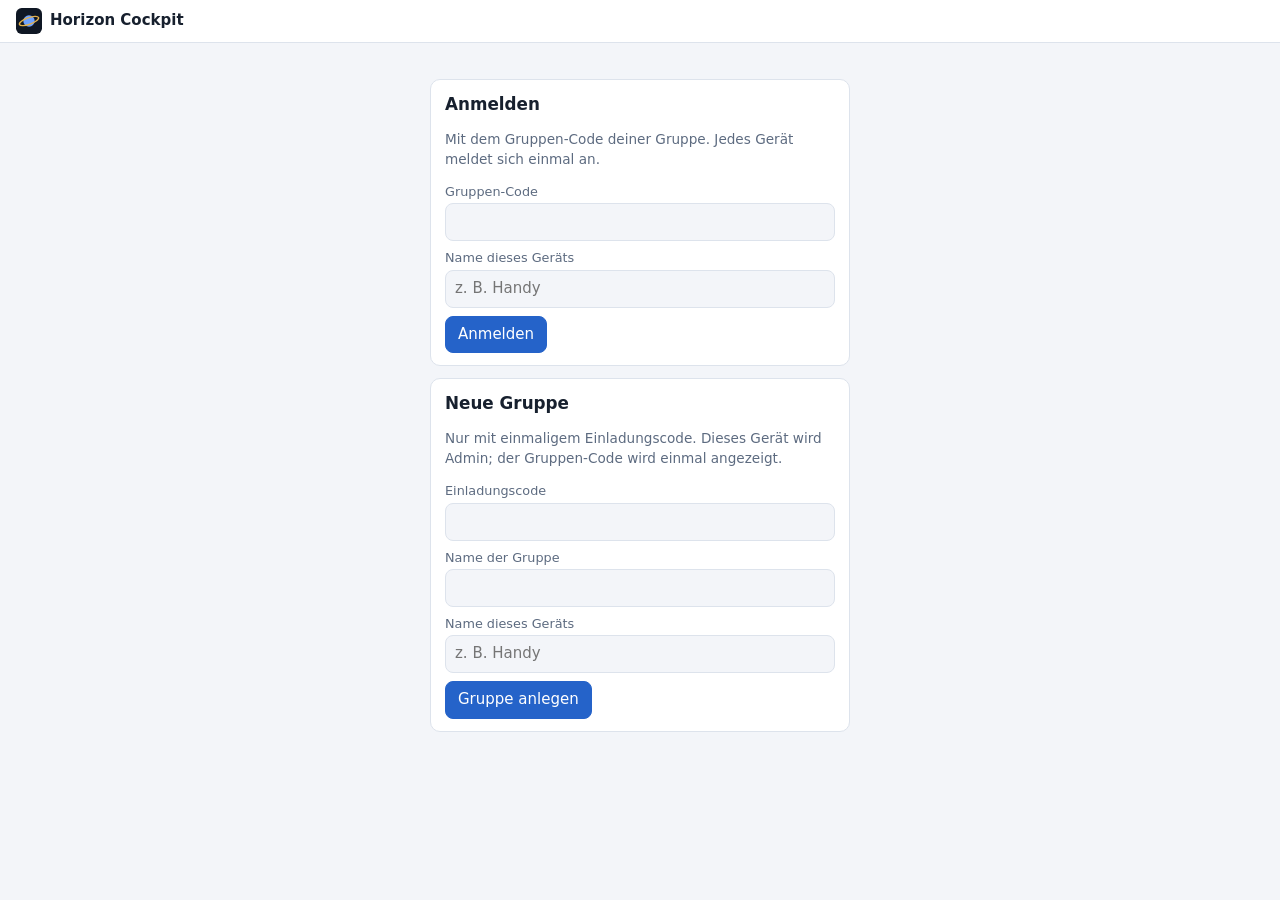
==== index.html @ 69ffb35e "Cockpit-Update 2026-10-17 18:53 Quelle: criticaluser77776/Horizon@0f439475f82b4b3315b33e3af6f933cb89" ====
<!doctype html>
<html lang="de">
<head>
<meta charset="utf-8">
<meta name="viewport" content="width=device-width, initial-scale=1, viewport-fit=cover">
<title>Horizon Cockpit</title>
<meta name="theme-color" content="#0f1724">
<link rel="manifest" href="manifest.webmanifest">
<link rel="icon" href="icons/icon.svg" type="image/svg+xml">
<link rel="apple-touch-icon" href="icons/icon-192.png">
<link rel="stylesheet" href="style.css">
</head>
<body>
<header class="top">
  <div class="brand"><img src="icons/icon.svg" alt="" width="26" height="26"><span>Horizon Cockpit</span></div>
  <div class="acc" id="acc"></div>
</header>
<nav class="tabs" id="tabs" hidden>
  <a href="#/lage" data-tab="lage"><span class="ic">◉</span>Lage</a>
  <a href="#/galaxie" data-tab="galaxie"><span class="ic">☉</span>Galaxie</a>
  <a href="#/ereignisse" data-tab="ereignisse"><span class="ic">⚑</span>Ereignisse<b class="badge" id="evBadge" hidden></b></a>
  <a href="#/plaene" data-tab="plaene"><span class="ic">▤</span>Pläne</a>
  <a href="#/claude" data-tab="claude"><span class="ic">✉</span>Claude</a>
  <a href="#/wissen" data-tab="wissen"><span class="ic">✦</span>Kompendium</a>
  <a href="#/mehr" data-tab="mehr"><span class="ic">≡</span>Mehr</a>
</nav>
<main id="view"><p class="muted pad">Lädt …</p></main>
<div class="toast" id="toast" hidden></div>
<script src="config.js"></script>
<script src="cloud.js"></script>
<script src="common.js"></script>
<script src="kompendium.js"></script>
<script src="werft.js"></script>
<script src="planetwerte.js"></script>
<script src="app.js"></script>
</body>
</html>
---- style.css ----
:root {
  --bg: #f3f5f9; --panel: #ffffff; --line: #dde3ec; --text: #17202e; --muted: #5d6b80;
  --accent: #2563c9; --accent-2: #e9f0fc; --ok: #1f8a4c; --warn: #b7791f; --bad: #c0392b;
  --hoch: #c0392b; --mittel: #b7791f; --niedrig: #5d6b80;
  --radius: 10px; --gap: 12px; --tabs-h: 58px;
  color-scheme: light;
}
@media (prefers-color-scheme: dark) {
  :root:not([data-theme="light"]) {
    --bg: #0b111b; --panel: #131c2b; --line: #23304a; --text: #e4eaf4; --muted: #8d9ab0;
    --accent: #6ea2ff; --accent-2: #18253d; --ok: #4cc77f; --warn: #e3b04b; --bad: #ff6b5e;
    --hoch: #ff6b5e; --mittel: #e3b04b; --niedrig: #8d9ab0;
    color-scheme: dark;
  }
}
:root[data-theme="dark"] {
  --bg: #0b111b; --panel: #131c2b; --line: #23304a; --text: #e4eaf4; --muted: #8d9ab0;
  --accent: #6ea2ff; --accent-2: #18253d; --ok: #4cc77f; --warn: #e3b04b; --bad: #ff6b5e;
  --hoch: #ff6b5e; --mittel: #e3b04b; --niedrig: #8d9ab0;
  color-scheme: dark;
}

* { box-sizing: border-box; }
[hidden] { display: none !important; }
html, body { margin: 0; overflow-x: clip; }
body {
  background: var(--bg); color: var(--text);
  font: 15px/1.45 system-ui, -apple-system, "Segoe UI", Roboto, sans-serif;
  padding-bottom: calc(var(--tabs-h) + env(safe-area-inset-bottom) + 8px);
}
a { color: var(--accent); }
h2 { font-size: 1.05rem; margin: 0 0 8px; }
h3 { font-size: .95rem; margin: 14px 0 6px; color: var(--muted); font-weight: 600; }
.muted { color: var(--muted); }
.pad { padding: 16px; }
.small { font-size: .85rem; }
.num { font-variant-numeric: tabular-nums; text-align: right; white-space: nowrap; }

header.top {
  position: sticky; top: 0; z-index: 5; display: flex; align-items: center; justify-content: space-between; gap: 8px;
  padding: calc(8px + env(safe-area-inset-top)) 16px 8px; background: var(--panel); border-bottom: 1px solid var(--line);
}
.brand { display: flex; align-items: center; gap: 8px; font-weight: 700; }
.acc { font-size: .85rem; color: var(--muted); text-align: right; min-width: 0; overflow: hidden; text-overflow: ellipsis; white-space: nowrap; }
.acc select { font: inherit; max-width: 46vw; }

nav.tabs {
  position: fixed; left: 0; right: 0; bottom: 0; z-index: 5; display: flex; height: calc(var(--tabs-h) + env(safe-area-inset-bottom));
  padding-bottom: env(safe-area-inset-bottom); background: var(--panel); border-top: 1px solid var(--line);
  /* seitlich verschiebbar (Nutzer 16.10.: es kommen weitere Reiter); Rand blendet aus, solange dort noch Reiter liegen */
  overflow-x: auto; overflow-y: hidden; scrollbar-width: none; overscroll-behavior-x: contain; gap: 6px; padding-inline: 6px;
  --fl: 0px; --fr: 0px;
  -webkit-mask-image: linear-gradient(to right, transparent, #000 var(--fl), #000 calc(100% - var(--fr)), transparent);
  mask-image: linear-gradient(to right, transparent, #000 var(--fl), #000 calc(100% - var(--fr)), transparent);
}
nav.tabs::-webkit-scrollbar { display: none; }
nav.tabs.more-l { --fl: 28px; }
nav.tabs.more-r { --fr: 28px; }
nav.tabs a {
  flex: 1 0 auto; min-width: 66px; padding: 0 10px; display: flex; flex-direction: column; align-items: center; justify-content: center; gap: 2px; position: relative;
  color: var(--muted); text-decoration: none; font-size: .72rem; white-space: nowrap;
}
nav.tabs a .ic { font-size: 1.15rem; line-height: 1; }
nav.tabs a.on { color: var(--accent); font-weight: 600; }
.badge { position: absolute; top: 6px; left: calc(50% + 8px); background: var(--hoch); color: #fff; border-radius: 9px;
  font-size: .65rem; padding: 0 5px; min-width: 16px; text-align: center; }
@media (min-width: 900px) {
  body { padding-bottom: 16px; }
  nav.tabs { position: sticky; top: 51px; bottom: auto; height: 44px; justify-content: safe center; border-top: 0; border-bottom: 1px solid var(--line); }
  nav.tabs a { flex: 0 0 auto; min-width: 0; flex-direction: row; padding: 0 18px; font-size: .9rem; gap: 6px; }
  .badge { position: static; }
}

main { max-width: 1100px; margin: 0 auto; padding: 12px 16px; }
main > * + * { margin-top: var(--gap); }
.grid { display: grid; gap: var(--gap); grid-template-columns: repeat(auto-fit, minmax(300px, 1fr)); }
.card { background: var(--panel); border: 1px solid var(--line); border-radius: var(--radius); padding: 12px 14px; min-width: 0; }
.card.warn { border-color: var(--warn); }
.row { display: flex; gap: 8px; align-items: center; flex-wrap: wrap; }
.row.between { justify-content: space-between; }
.stack > * + * { margin-top: var(--gap); }

table { width: 100%; border-collapse: collapse; }
th, td { padding: 5px 6px; border-bottom: 1px solid var(--line); text-align: left; vertical-align: top; }
th { font-weight: 600; color: var(--muted); font-size: .8rem; }
tr:last-child td { border-bottom: 0; }
.scroll { overflow-x: auto; }

.tag { display: inline-block; border-radius: 6px; padding: 0 6px; font-size: .75rem; border: 1px solid var(--line); color: var(--muted); white-space: nowrap; }
.tag.hoch { color: var(--hoch); border-color: var(--hoch); }
.tag.mittel { color: var(--mittel); border-color: var(--mittel); }
.tag.ok, .tag.freigegeben, .tag.erledigt { color: var(--ok); border-color: var(--ok); }
.tag.aktiv { color: var(--accent); border-color: var(--accent); }
.tag.abgebrochen, .tag.verworfen { color: var(--muted); }
.bar { height: 6px; border-radius: 3px; background: var(--line); overflow: hidden; margin-top: 3px; }
.bar > i { display: block; height: 100%; background: var(--accent); }
.stage { display: inline-flex; gap: 2px; }
.stage i { width: 10px; height: 10px; border-radius: 2px; background: var(--line); }
.stage i.on { background: var(--ok); }

button, .btn {
  font: inherit; border: 1px solid var(--line); background: var(--panel); color: var(--text); border-radius: 8px; padding: 7px 12px; cursor: pointer;
}
button.primary { background: var(--accent); border-color: var(--accent); color: #fff; }
button.danger { color: var(--bad); border-color: var(--bad); }
button:disabled { opacity: .5; cursor: default; }
button.link { border: 0; background: none; padding: 0; color: var(--accent); text-decoration: underline; }
input, select, textarea {
  font: inherit; color: var(--text); background: var(--bg); border: 1px solid var(--line); border-radius: 8px; padding: 7px 9px; max-width: 100%;
}
label.f { display: block; margin: 8px 0; }
label.f span { display: block; font-size: .8rem; color: var(--muted); margin-bottom: 2px; }
label.f input, label.f select { width: 100%; }
.login { max-width: 420px; margin: 24px auto; }
.err { color: var(--bad); }
.list-item { padding: 8px 0; border-bottom: 1px solid var(--line); }
.list-item:last-child { border-bottom: 0; }
.ev.unseen { font-weight: 600; }
.ev { touch-action: pan-y; }
.ev.dismissed { opacity: .55; }
.evx { padding: 0 4px; }
tr.step td { padding-top: 2px; padding-bottom: 2px; }
.toast { position: fixed; left: 50%; transform: translateX(-50%); bottom: calc(var(--tabs-h) + 16px + env(safe-area-inset-bottom));
  background: var(--text); color: var(--bg); padding: 8px 14px; border-radius: 8px; z-index: 9; max-width: calc(100vw - 32px); }
.search { width: 100%; margin-bottom: 8px; }
.wlist { max-height: 70vh; overflow: auto; }
.wlist button { display: block; width: 100%; text-align: left; border: 0; border-bottom: 1px solid var(--line); border-radius: 0; background: none; padding: 7px 4px; }
.wlist button.on { background: var(--accent-2); }
@media (min-width: 900px) { .wissen { display: grid; grid-template-columns: 300px 1fr; gap: var(--gap); align-items: start; } }
/* Plan-Editor (F4) */
.row.wrap { gap: 6px; }
.edsteps { width: 100%; }
.edsteps td.acts { white-space: nowrap; text-align: right; width: 1%; padding-left: 2px; padding-right: 0; }
.edsteps td.acts button { padding: 2px 6px; margin-left: 1px; min-width: 0; }
.edsteps td.acts button.on { background: var(--accent-2); border-color: var(--accent); }
.edsteps tr.skip td { opacity: .5; text-decoration: line-through; }
.edsteps tr.skip td.acts { text-decoration: none; opacity: 1; }
.edsteps tr.bad td:first-child { color: var(--bad); font-weight: 600; }
.edsteps tr.halt td { color: var(--warn); font-weight: 600; border-top: 2px solid var(--warn); }
.ok { color: var(--ok); }
span.warn, p.warn { color: var(--warn); }
/* Kompendium (kompendium.js) */
.komp { --ore: #a8492a; --min: #17807f; --fuel: #a8720a; }
@media (prefers-color-scheme: dark) { :root:not([data-theme="light"]) .komp { --ore: #e58360; --min: #52c4c2; --fuel: #e6b444; } }
:root[data-theme="dark"] .komp { --ore: #e58360; --min: #52c4c2; --fuel: #e6b444; }
.komp > * + *, #kbody > * + * { margin-top: var(--gap); }
.komp .e { color: var(--ore); } .komp .m { color: var(--min); } .komp .t { color: var(--fuel); }
.kseg { display: flex; gap: 6px; flex-wrap: wrap; }
.kseg button, .komp button[aria-pressed] { padding: 5px 10px; font-size: .85rem; }
.kseg button[aria-pressed="true"], .komp button[aria-pressed="true"] { background: var(--accent-2); border-color: var(--accent); color: var(--accent); font-weight: 600; }
.ksub { overflow-x: auto; flex-wrap: nowrap; padding-bottom: 2px; }
.ksub button { white-space: nowrap; }
.kind { font-size: .68rem; font-weight: 600; text-transform: uppercase; letter-spacing: .05em; padding: 0 5px; border-radius: 4px; border: 1px solid var(--line); color: var(--muted); white-space: nowrap; }
.kind.r { color: var(--accent); border-color: var(--accent); }
.ktbl { font-size: .86rem; }
.ktbl input { padding: 3px 5px; }
.ktbl tr.kday td { background: var(--accent-2); font-weight: 600; font-size: .8rem; }
.ktbl tr.know td { border-top: 2px solid var(--accent); color: var(--accent); font-weight: 600; font-size: .8rem; }
.ktbl tr.kfac td { color: var(--muted); font-size: .82rem; }
.ktbl tr.kdone td { opacity: .5; }
.ktbl tr.ktier td { border-top: 2px solid var(--accent); }
.ktots { display: grid; grid-template-columns: repeat(auto-fit, minmax(140px, 1fr)); gap: 8px; margin-top: 8px; }
.ktot { border: 1px solid var(--line); border-radius: 8px; padding: 6px 10px; background: var(--bg); min-width: 0; }
.ktot span { display: block; font-size: .72rem; color: var(--muted); text-transform: uppercase; letter-spacing: .05em; }
.ktot b { font-size: 1.05rem; font-variant-numeric: tabular-nums; }
.kfacts { display: grid; gap: var(--gap); grid-template-columns: repeat(auto-fit, minmax(220px, 1fr)); }
.kfacts p { margin: 4px 0 0; }
.kmech { display: grid; gap: var(--gap); grid-template-columns: repeat(auto-fit, minmax(300px, 1fr)); }
@media (max-width: 420px) { .kmech { grid-template-columns: minmax(0, 1fr); } }
.kul { margin: 6px 0 0; padding-left: 1.2em; display: grid; gap: 6px; }
.kformula { font-family: ui-monospace, Consolas, monospace; font-size: .85rem; background: var(--bg); border: 1px solid var(--line); border-radius: 6px; padding: 6px 8px; margin: 6px 0; overflow-x: auto; white-space: nowrap; }
.kreq { display: grid; grid-template-columns: 6.5em minmax(0, 1fr); gap: 8px; padding: 6px 0; border-top: 1px solid var(--line); }
.kreq:first-of-type { border-top: 0; }
.kchips { display: flex; flex-wrap: wrap; gap: 6px; }
.kchip { display: inline-flex; gap: 5px; align-items: baseline; border: 1px solid var(--line); background: var(--bg); border-radius: 6px; padding: 2px 7px; font-size: .85rem; }
.kwissen .wlist h3 { margin: 10px 0 2px; }
@media (min-width: 900px) { .kwissen { display: grid; grid-template-columns: 300px minmax(0, 1fr); gap: var(--gap); align-items: start; } }
@media (max-width: 899px) { .kwissen .wlist { max-height: 38vh; } .kwissen #kd { margin-top: var(--gap); } }
#kd > * + * { margin-top: var(--gap); }
.kplanbar label.f { margin: 4px 0; }
.kplanbar select { max-width: 70vw; }
.kgantt { overflow-x: auto; border: 1px solid var(--line); border-radius: 6px; background: var(--bg); }
.kgantt svg { display: block; min-width: 720px; width: 100%; height: auto; }
.kgantt text { font: 11px ui-monospace, Consolas, monospace; fill: var(--muted); }
.kgantt .lane { font-weight: 600; fill: var(--text); }
.kgantt .grid { stroke: var(--line); }
.kgantt rect.b, .klegend i.b { fill: var(--min); background: var(--min); }
.kgantt rect.r, .klegend i.r { fill: var(--accent); background: var(--accent); }
.kgantt rect.s, .klegend i.s { fill: var(--fuel); background: var(--fuel); }
.klegend { display: flex; gap: 14px; flex-wrap: wrap; font-size: .82rem; color: var(--muted); margin: 6px 0; }
.klegend i { display: inline-block; width: 12px; height: 8px; border-radius: 2px; margin-right: 5px; vertical-align: middle; }
.kgantt rect.req, .klegend i.req { fill: var(--accent); background: var(--accent); }
.kgantt rect.opt, .klegend i.opt { fill: var(--min); background: var(--min); }
.pill { font-size: .68rem; font-weight: 600; text-transform: uppercase; letter-spacing: .05em; padding: 0 5px; border-radius: 4px; white-space: nowrap; }
.pill.req { background: var(--accent-2); color: var(--accent); }
.pill.opt { border: 1px solid var(--line); color: var(--min); }
/* Planabweichung (B4) */
svg.drift { width: 100%; max-width: 640px; height: auto; margin-top: 8px; font-size: 14px; }
svg.drift text { fill: var(--muted); }
svg.drift .g { stroke: var(--line); }
svg.drift .z { stroke: var(--muted); stroke-width: 1; }
svg.drift .lim { stroke: var(--bad); stroke-dasharray: 5 4; stroke-width: 1; }
svg.drift .ln { fill: none; stroke: var(--accent); stroke-width: 2; }
svg.drift .pt { fill: var(--accent); }
svg.drift .bad { fill: var(--bad); }
/* Nachrichten (B1) */
details.msg summary { cursor: pointer; color: var(--accent); }
.msgbody { white-space: pre-wrap; overflow-wrap: anywhere; margin: 4px 0; padding: 6px 8px; border-left: 3px solid var(--line); }
.ev code { overflow-wrap: anywhere; }

/* Planeten + Statistik Imperium (B2) */
.plchips { display: flex; gap: 8px; overflow-x: auto; padding-bottom: 4px; scroll-snap-type: x proximity; }
.plchip { display: flex; flex-direction: column; align-items: flex-start; gap: 1px; text-align: left; min-width: 180px; flex: 0 0 auto;
  scroll-snap-align: start; line-height: 1.3; padding: 6px 10px; }
.plchip.on { border-color: var(--accent); background: var(--accent-2); }
details.sub { margin-top: 6px; }
details.sub summary { cursor: pointer; padding: 4px 0; }
.scrollx { overflow-x: auto; }

/* Handy (B16, 15.10.2026: Galaxy S20 = 360 × 800 CSS-px): kein seitliches Scrollen, fingergroße Knöpfe, lange Texte umbrechen */
.nowrap { white-space: nowrap; }
.wrapall, .msgbody, .list-item code { overflow-wrap: anywhere; }
.rmob { display: none; }
details.sub > summary { padding: 6px 0; }
@media (max-width: 600px) {
  main { padding: 10px 10px; }
  .card { padding: 10px 11px; }
  .grid { grid-template-columns: minmax(0, 1fr); }
  button:not(.link), .btn, select, input:not([type="checkbox"]):not([type="radio"]) { min-height: 40px; }
  button.link.evx { min-width: 36px; min-height: 32px; text-decoration: none; font-size: 1rem; }
  th, td { padding: 5px 4px; }
  .acc select { max-width: 52vw; }
  /* Kompendium: Rohstoff- und Nebenspalten als Zeile unter dem Namen */
  .ktbl .rc { display: none; }
  .rmob { display: block; }
  .ksub { flex-wrap: wrap; overflow-x: visible; }
  .kformula { white-space: normal; overflow-wrap: anywhere; }
  .kplanbar select { max-width: 100%; }
  .kplanbar label.f { flex: 1 1 140px; }
  .kplanbar label.f input { width: 100% !important; }
  .kreq { grid-template-columns: 4.5em minmax(0, 1fr); }
  /* Plan-Editor: Pfeile, Halt, Überspringen fingergroß, darunter statt daneben */
  .edsteps td.acts { white-space: normal; width: 84px; }
  .edsteps td.acts button { min-width: 40px; min-height: 36px; margin: 1px; padding: 2px; }
  .plchip { min-width: 0; flex: 1 1 100%; }
  .plchips { flex-wrap: wrap; overflow-x: visible; }
}
.kchip { max-width: 100%; flex-wrap: wrap; }
.kchip .link { white-space: normal; text-align: left; }

/* Galaxie (B9): Navigation, Bahnen 1–14 mit Typ, Besitzer, zuletzt gesehen; SCOL-Hinweis; Verlauf */
.galnav { display: flex; flex-wrap: wrap; align-items: center; gap: 6px; margin-bottom: var(--gap); }
.galnav .gbtn { min-width: 42px; min-height: 40px; font-size: 1.05rem; padding: 0 8px; }
.galnav .gbtn.on { border-color: var(--accent); color: var(--accent); background: var(--accent-2); }
.galin { display: flex; align-items: center; gap: 3px; color: var(--muted); font-weight: 600; }
.galin input { width: 4.4em; min-height: 40px; font: inherit; font-weight: 400; color: var(--text); font-variant-numeric: tabular-nums; text-align: center; }
.galin input[name="g"] { width: 3.2em; }
.galin .galok { margin-left: 3px; }
@media (max-width: 600px) { .galin .galok { display: none; } .galnav { gap: 5px; } .galnav .gbtn { min-width: 40px; } }
.galsum { flex: 1 1 100%; margin: 2px 0 0; }
.galsum a.on { font-weight: 700; text-decoration: none; }
.orb.own .oi > b { color: var(--accent); }
.orb.home { background: var(--accent-2); border-radius: 6px; }
.orb.home .ob { color: var(--accent); }
.orbits { display: grid; margin-top: 8px; }
.orb { display: grid; grid-template-columns: 1.8em 3.6em minmax(0, 1fr) auto; gap: 8px; align-items: center; padding: 5px 0; border-top: 1px solid var(--line); }
.orb:first-child { border-top: 0; }
.orb .ob { font-variant-numeric: tabular-nums; text-align: right; color: var(--muted); font-weight: 600; }
.orb .oi { min-width: 0; overflow-wrap: anywhere; }
.orb .od { display: block; }
.orb .os { white-space: nowrap; }
.orb .osm { display: none; }
.orb.empty { grid-template-columns: 1.8em minmax(0, 1fr); padding: 2px 0; }
.orb.unknown .oi b, .orb.gone { color: var(--muted); }
.orb.gone .oi > b { text-decoration: line-through; }
.ptype { display: inline-block; text-align: center; font: 600 .75rem ui-monospace, Consolas, monospace; border-radius: 5px; padding: 2px 0;
  border: 1px solid var(--accent); color: var(--accent); background: var(--accent-2); }
.ptype.unk { border-color: var(--line); color: var(--muted); background: var(--bg); }
.ptype.t-VUPL, .ptype.t-LVPL { border-color: var(--bad); color: var(--bad); background: transparent; }
.ptype.t-JUPL, .ptype.t-FOPL { border-color: var(--ok); color: var(--ok); background: transparent; }
.scolhint { border-left: 3px solid var(--accent); background: var(--accent-2); border-radius: 6px; padding: 6px 10px; margin-top: 8px; }
.scolhint p { margin: 4px 0 0; }
.scolc { margin: 4px 0 0; padding-left: 1.4em; }
.scolc li.best { font-weight: 600; }
.scolc li .muted { font-weight: 400; }
table.chg td { vertical-align: top; }
@media (max-width: 600px) {
  .orb { grid-template-columns: 1.6em 3.4em minmax(0, 1fr); }
  .orb .os { display: none; }
  .orb .osm { display: inline; }
}
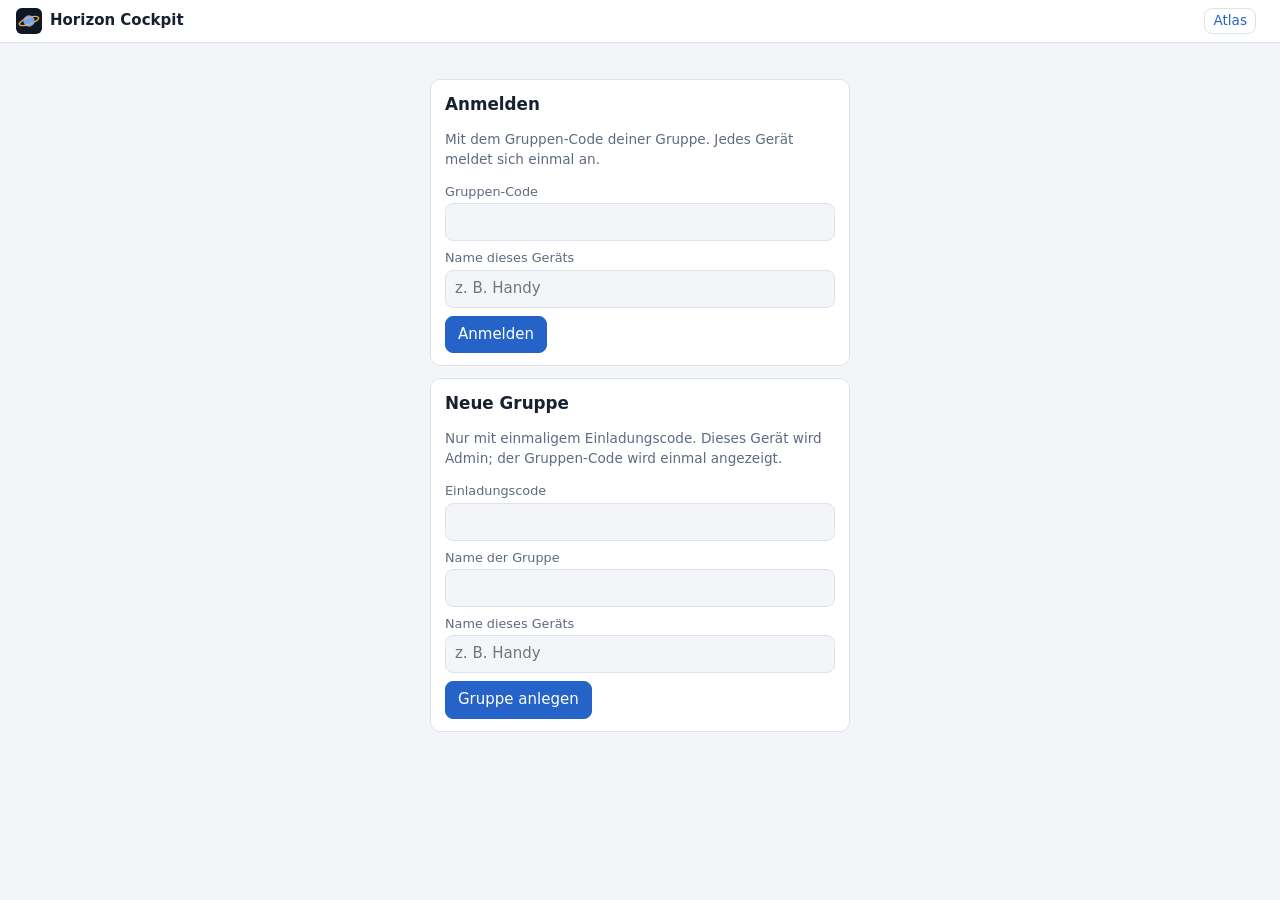
==== commit ef8c08c3: "Cockpit-Update 2026-10-17 19:03 Quelle: criticaluser77776/Horizon@c1a66353c96ff0a3123b8789069ee5b6b9" ====
--- a/index.html
+++ b/index.html
@@ -13,7 +13,7 @@
 <body>
 <header class="top">
   <div class="brand"><img src="icons/icon.svg" alt="" width="26" height="26"><span>Horizon Cockpit</span></div>
-  <div class="acc" id="acc"></div>
+  <div class="row" style="flex-wrap:nowrap;min-width:0"><a class="atlaslink small" href="details/" target="_blank" rel="noopener" title="Horizon Atlas – Details am PC">Atlas</a><div class="acc" id="acc"></div></div>
 </header>
 <nav class="tabs" id="tabs" hidden>
   <a href="#/lage" data-tab="lage"><span class="ic">◉</span>Lage</a>
--- a/style.css
+++ b/style.css
@@ -43,6 +43,7 @@
 .brand { display: flex; align-items: center; gap: 8px; font-weight: 700; }
 .acc { font-size: .85rem; color: var(--muted); text-align: right; min-width: 0; overflow: hidden; text-overflow: ellipsis; white-space: nowrap; }
 .acc select { font: inherit; max-width: 46vw; }
+.atlaslink { text-decoration: none; border: 1px solid var(--line); border-radius: 8px; padding: 2px 8px; white-space: nowrap; }
 
 nav.tabs {
   position: fixed; left: 0; right: 0; bottom: 0; z-index: 5; display: flex; height: calc(var(--tabs-h) + env(safe-area-inset-bottom));
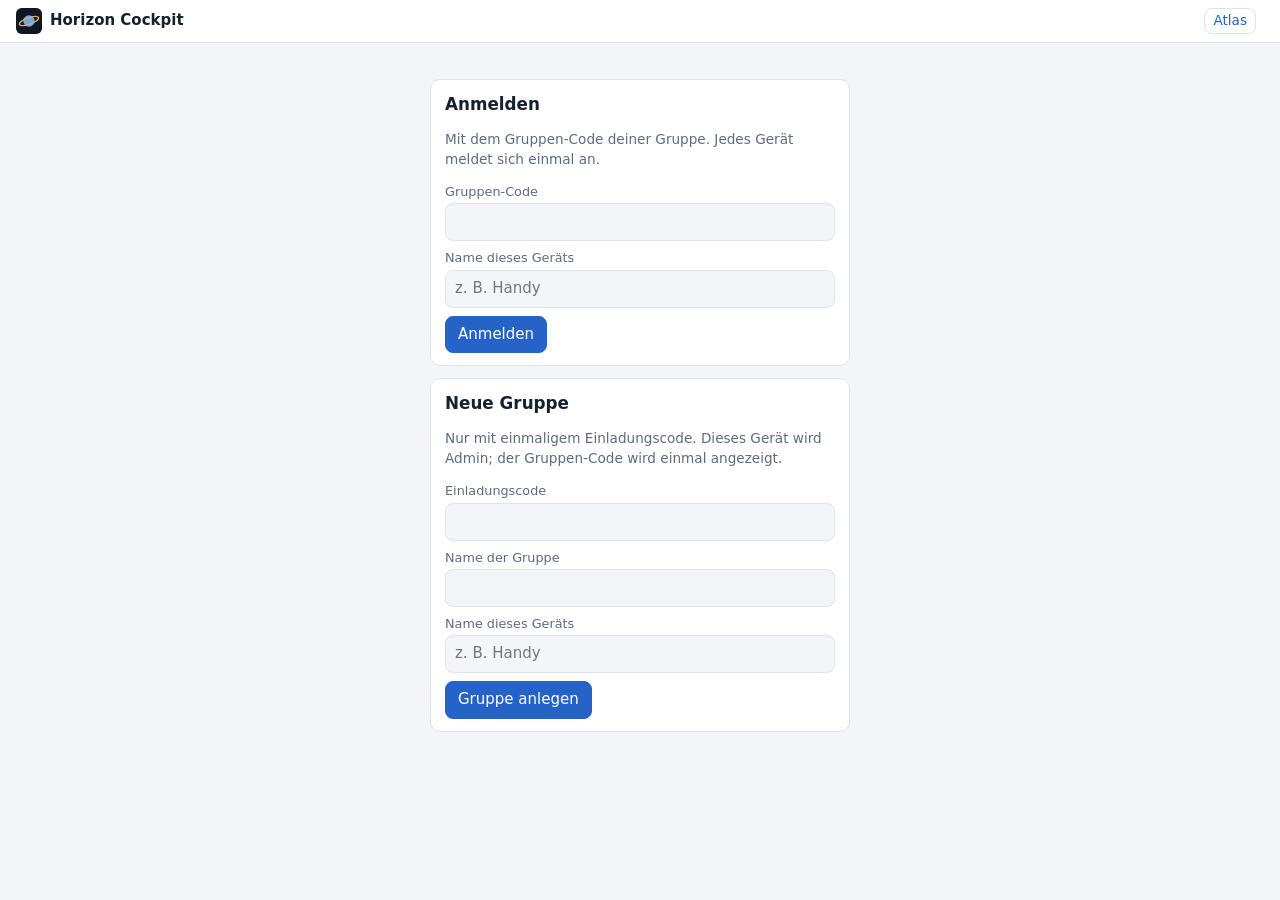
==== commit 8182a2c7: "Cockpit-Update 2026-10-25 09:42 Quelle: criticaluser77776/Horizon@d0ddae7fbe9189a2cc60292f41c35bebb4" ====
--- a/index.html
+++ b/index.html
@@ -17,21 +17,20 @@
 </header>
 <nav class="tabs" id="tabs" hidden>
   <a href="#/lage" data-tab="lage"><span class="ic">◉</span>Lage</a>
-  <a href="#/galaxie" data-tab="galaxie"><span class="ic">☉</span>Galaxie</a>
-  <a href="#/ereignisse" data-tab="ereignisse"><span class="ic">⚑</span>Ereignisse<b class="badge" id="evBadge" hidden></b></a>
+  <a href="#/meldungen" data-tab="meldungen"><span class="ic">⚑</span>Meldungen<b class="badge" id="evBadge" hidden></b></a>
   <a href="#/plaene" data-tab="plaene"><span class="ic">▤</span>Pläne</a>
+  <a href="#/transporte" data-tab="transporte"><span class="ic">⇄</span>Transport</a>
   <a href="#/claude" data-tab="claude"><span class="ic">✉</span>Claude</a>
-  <a href="#/wissen" data-tab="wissen"><span class="ic">✦</span>Kompendium</a>
   <a href="#/mehr" data-tab="mehr"><span class="ic">≡</span>Mehr</a>
 </nav>
 <main id="view"><p class="muted pad">Lädt …</p></main>
 <div class="toast" id="toast" hidden></div>
 <script src="config.js"></script>
 <script src="cloud.js"></script>
+<script src="zeitplan.js"></script>
+<script src="zeitfeed.js"></script>
+<script src="transporte.js"></script>
 <script src="common.js"></script>
-<script src="kompendium.js"></script>
-<script src="werft.js"></script>
-<script src="planetwerte.js"></script>
 <script src="app.js"></script>
 </body>
 </html>
--- a/style.css
+++ b/style.css
@@ -48,17 +48,11 @@
 nav.tabs {
   position: fixed; left: 0; right: 0; bottom: 0; z-index: 5; display: flex; height: calc(var(--tabs-h) + env(safe-area-inset-bottom));
   padding-bottom: env(safe-area-inset-bottom); background: var(--panel); border-top: 1px solid var(--line);
-  /* seitlich verschiebbar (Nutzer 16.10.: es kommen weitere Reiter); Rand blendet aus, solange dort noch Reiter liegen */
-  overflow-x: auto; overflow-y: hidden; scrollbar-width: none; overscroll-behavior-x: contain; gap: 6px; padding-inline: 6px;
-  --fl: 0px; --fr: 0px;
-  -webkit-mask-image: linear-gradient(to right, transparent, #000 var(--fl), #000 calc(100% - var(--fr)), transparent);
-  mask-image: linear-gradient(to right, transparent, #000 var(--fl), #000 calc(100% - var(--fr)), transparent);
-}
-nav.tabs::-webkit-scrollbar { display: none; }
-nav.tabs.more-l { --fl: 28px; }
-nav.tabs.more-r { --fr: 28px; }
+  /* feste Leiste (Nutzer 18.10.: wieder fix statt wischbar, etwas weniger Abstand) */
+  gap: 2px; padding-inline: 4px;
+}
 nav.tabs a {
-  flex: 1 0 auto; min-width: 66px; padding: 0 10px; display: flex; flex-direction: column; align-items: center; justify-content: center; gap: 2px; position: relative;
+  flex: 1 1 0; min-width: 0; padding: 0 2px; display: flex; flex-direction: column; align-items: center; justify-content: center; gap: 2px; position: relative;
   color: var(--muted); text-decoration: none; font-size: .72rem; white-space: nowrap;
 }
 nav.tabs a .ic { font-size: 1.15rem; line-height: 1; }
@@ -67,7 +61,7 @@
   font-size: .65rem; padding: 0 5px; min-width: 16px; text-align: center; }
 @media (min-width: 900px) {
   body { padding-bottom: 16px; }
-  nav.tabs { position: sticky; top: 51px; bottom: auto; height: 44px; justify-content: safe center; border-top: 0; border-bottom: 1px solid var(--line); }
+  nav.tabs { position: sticky; top: 51px; bottom: auto; height: 44px; justify-content: center; border-top: 0; border-bottom: 1px solid var(--line); }
   nav.tabs a { flex: 0 0 auto; min-width: 0; flex-direction: row; padding: 0 18px; font-size: .9rem; gap: 6px; }
   .badge { position: static; }
 }
@@ -218,6 +212,19 @@
 details.sub summary { cursor: pointer; padding: 4px 0; }
 .scrollx { overflow-x: auto; }
 
+/* Planetenkarten der Lage (PR 5): Label/Inhalt links (darf umbrechen), Zeit rechts (eine Zeile) */
+.plcard { padding: 8px 10px; }
+.plcard h2 { font-size: .95rem; margin: 0 0 4px; }
+.plrow { display: grid; grid-template-columns: minmax(0, 1fr) auto; gap: 2px 8px; align-items: baseline; padding: 3px 0; border-top: 1px solid var(--line); }
+.plrow:first-of-type { border-top: 0; }
+.pll { overflow-wrap: anywhere; min-width: 0; }
+.plt { white-space: nowrap; font-variant-numeric: tabular-nums; text-align: right; }
+.plfoot { margin-top: 4px; text-align: right; }
+/* Belegung je Planet unter den Kolopunkten (Lage) */
+table.ausbau { margin: 2px 0 6px; }
+/* Reiter Claude: Aufträge nach rechts wegwischen */
+.list-item.swipe { touch-action: pan-y; will-change: transform; }
+
 /* Handy (B16, 15.10.2026: Galaxy S20 = 360 × 800 CSS-px): kein seitliches Scrollen, fingergroße Knöpfe, lange Texte umbrechen */
 .nowrap { white-space: nowrap; }
 .wrapall, .msgbody, .list-item code { overflow-wrap: anywhere; }
@@ -226,6 +233,9 @@
 @media (max-width: 600px) {
   main { padding: 10px 10px; }
   .card { padding: 10px 11px; }
+  .plcard { padding: 8px 10px; }
+  .plrow { font-size: .92rem; }
+  .plcard .askgo { min-height: 34px; }
   .grid { grid-template-columns: minmax(0, 1fr); }
   button:not(.link), .btn, select, input:not([type="checkbox"]):not([type="radio"]) { min-height: 40px; }
   button.link.evx { min-width: 36px; min-height: 32px; text-decoration: none; font-size: 1rem; }
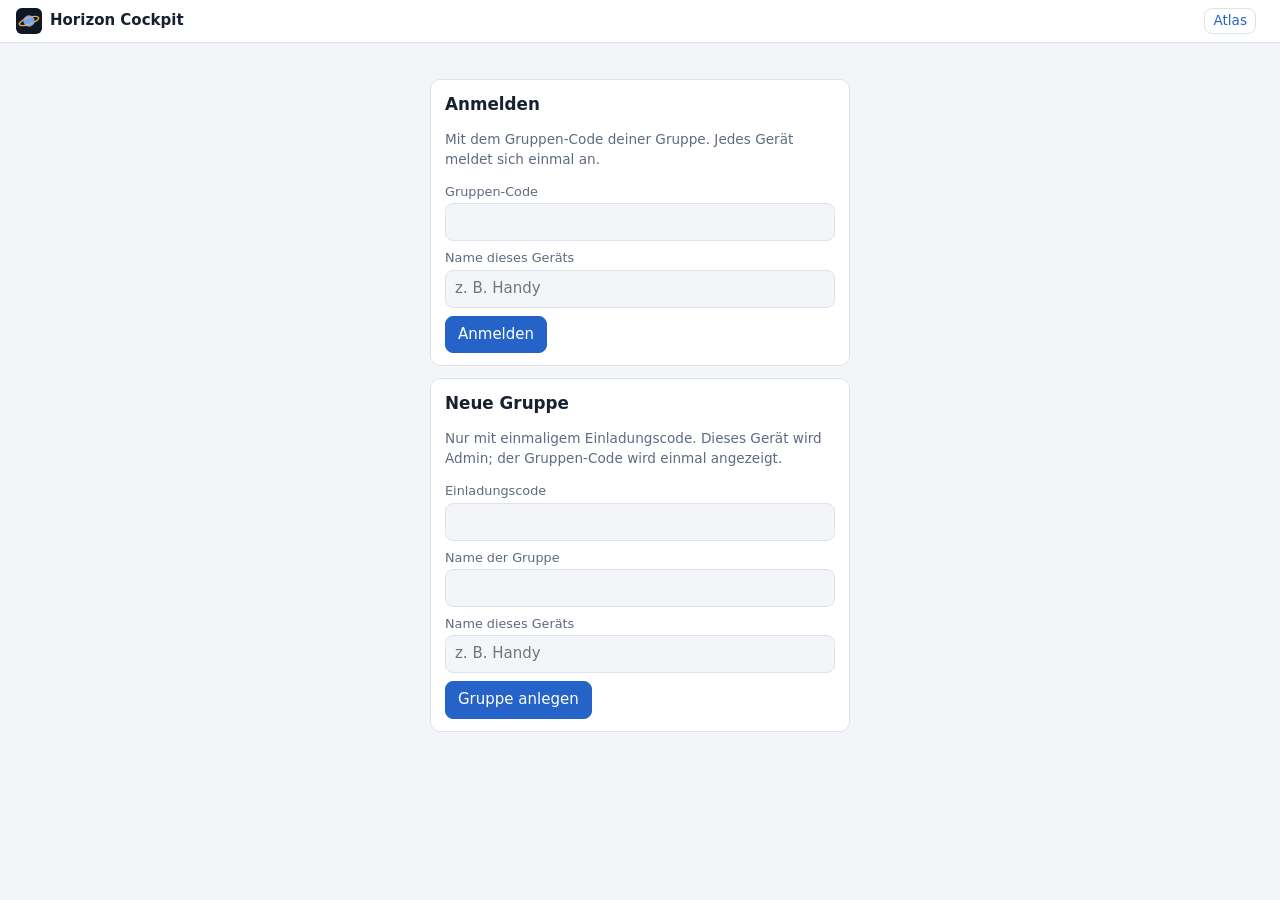
==== commit cd611fec: "Cockpit-Update 2026-10-30 14:47 Quelle: criticaluser77776/Horizon@6dd4b9ad0b01956fe4f6a151d1402fcca6" ====
--- a/index.html
+++ b/index.html
@@ -16,10 +16,11 @@
   <div class="row" style="flex-wrap:nowrap;min-width:0"><a class="atlaslink small" href="details/" target="_blank" rel="noopener" title="Horizon Atlas – Details am PC">Atlas</a><div class="acc" id="acc"></div></div>
 </header>
 <nav class="tabs" id="tabs" hidden>
+  <a href="#/steuerung" data-tab="steuerung"><span class="ic">⏻</span>Steuerung<b class="badge" id="stBadge" hidden></b></a>
   <a href="#/lage" data-tab="lage"><span class="ic">◉</span>Lage</a>
-  <a href="#/meldungen" data-tab="meldungen"><span class="ic">⚑</span>Meldungen<b class="badge" id="evBadge" hidden></b></a>
   <a href="#/plaene" data-tab="plaene"><span class="ic">▤</span>Pläne</a>
   <a href="#/transporte" data-tab="transporte"><span class="ic">⇄</span>Transport</a>
+  <a href="#/meldungen" data-tab="meldungen"><span class="ic">⚑</span>Nachrichten<b class="badge" id="evBadge" hidden></b></a>
   <a href="#/claude" data-tab="claude"><span class="ic">✉</span>Claude</a>
   <a href="#/mehr" data-tab="mehr"><span class="ic">≡</span>Mehr</a>
 </nav>
--- a/style.css
+++ b/style.css
@@ -55,13 +55,17 @@
   flex: 1 1 0; min-width: 0; padding: 0 2px; display: flex; flex-direction: column; align-items: center; justify-content: center; gap: 2px; position: relative;
   color: var(--muted); text-decoration: none; font-size: .72rem; white-space: nowrap;
 }
+/* Umbau 2 U1 (30.10.2026): sieben Reiter → Leiste waagerecht scrollbar, jeder Reiter mindestens 64 px breit */
+nav.tabs { overflow-x: auto; overflow-y: hidden; scrollbar-width: none; -webkit-overflow-scrolling: touch; }
+nav.tabs::-webkit-scrollbar { display: none; }
+nav.tabs a { flex: 1 0 64px; }
 nav.tabs a .ic { font-size: 1.15rem; line-height: 1; }
 nav.tabs a.on { color: var(--accent); font-weight: 600; }
 .badge { position: absolute; top: 6px; left: calc(50% + 8px); background: var(--hoch); color: #fff; border-radius: 9px;
   font-size: .65rem; padding: 0 5px; min-width: 16px; text-align: center; }
 @media (min-width: 900px) {
   body { padding-bottom: 16px; }
-  nav.tabs { position: sticky; top: 51px; bottom: auto; height: 44px; justify-content: center; border-top: 0; border-bottom: 1px solid var(--line); }
+  nav.tabs { position: sticky; top: 51px; bottom: auto; height: 44px; justify-content: safe center; border-top: 0; border-bottom: 1px solid var(--line); }
   nav.tabs a { flex: 0 0 auto; min-width: 0; flex-direction: row; padding: 0 18px; font-size: .9rem; gap: 6px; }
   .badge { position: static; }
 }
@@ -115,6 +119,16 @@
 .ev.dismissed { opacity: .55; }
 .evx { padding: 0 4px; }
 tr.step td { padding-top: 2px; padding-bottom: 2px; }
+/* Planschritte nach Art (stepsTable, Nutzer 26.10.2026): Forschung, Schiffe, Transporte farbig abgesetzt, Bau ohne Farbe */
+:root { --kr: #7c3aed; --kr-bg: #f3edff; --ks: #0e7490; --ks-bg: #e3f6fa; --kt: #b45309; --kt-bg: #fdf1e3; }
+@media (prefers-color-scheme: dark) {
+  :root:not([data-theme="light"]) { --kr: #b896ff; --kr-bg: #241a3d; --ks: #4fd3df; --ks-bg: #102d33; --kt: #ffb46b; --kt-bg: #33240f; }
+}
+:root[data-theme="dark"] { --kr: #b896ff; --kr-bg: #241a3d; --ks: #4fd3df; --ks-bg: #102d33; --kt: #ffb46b; --kt-bg: #33240f; }
+tr.kr td { background: var(--kr-bg); } tr.kr td:first-child { box-shadow: inset 3px 0 var(--kr); }
+tr.ks td { background: var(--ks-bg); } tr.ks td:first-child { box-shadow: inset 3px 0 var(--ks); }
+tr.kt td { background: var(--kt-bg); } tr.kt td:first-child { box-shadow: inset 3px 0 var(--kt); }
+.tag.kr { background: var(--kr-bg); color: var(--kr); } .tag.ks { background: var(--ks-bg); color: var(--ks); } .tag.kt { background: var(--kt-bg); color: var(--kt); }
 .toast { position: fixed; left: 50%; transform: translateX(-50%); bottom: calc(var(--tabs-h) + 16px + env(safe-area-inset-bottom));
   background: var(--text); color: var(--bg); padding: 8px 14px; border-radius: 8px; z-index: 9; max-width: calc(100vw - 32px); }
 .search { width: 100%; margin-bottom: 8px; }
